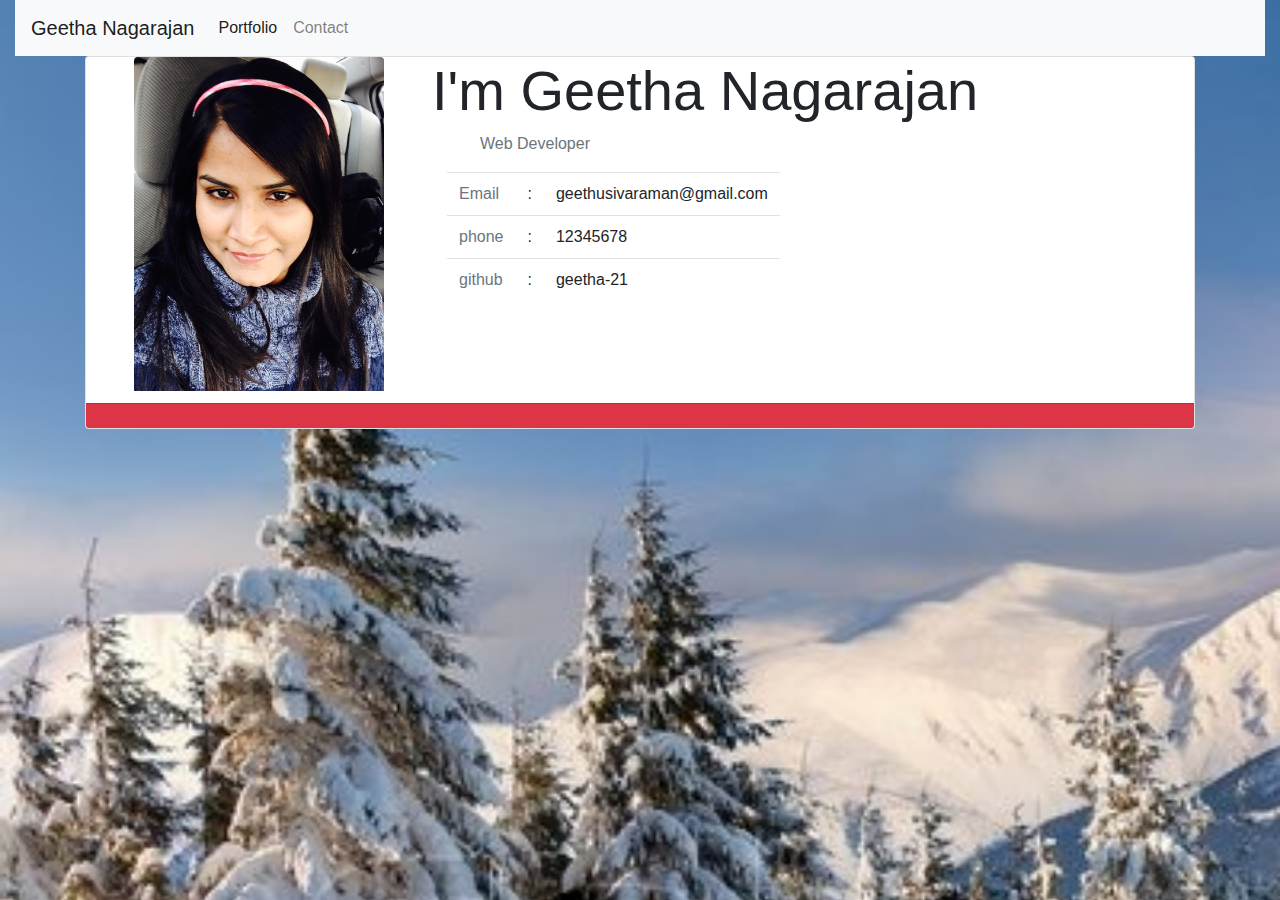
==== index.html @ af114187 "updates" ====
<html lang="en-us"><!-- Useful for people with disabilities. Specifies the page will be read in English. --><head> <!-- Metadata for the web browser to display things such as the tab title, etc. -->
    <meta charset="utf-8"> <!-- Lets you include specific types of characters. There are others. -->
    <meta http-equiv="X-UA-Compatible" content="IE=edge"> <!-- Tells internet explorer to use the latest version available. -->
    <title>Geetha's Portfolio</title> <!-- This is what gets displayed on the tab. -->
    <meta name="viewport" content="width=device-width, initial-scale=1">
    
    <link href="https://fonts.googleapis.com/css?family=Crimson+Text|Merriweather&amp;display=swap" rel="stylesheet">    <link rel="stylesheet" type="text/css" media="screen" href="./assets/css/reset.css">
    <link rel="stylesheet" type="text/css" media="screen" href="./asset/style.css">
    <link rel="stylesheet" href="https://stackpath.bootstrapcdn.com/bootstrap/4.3.1/css/bootstrap.min.css" integrity="sha384-ggOyR0iXCbMQv3Xipma34MD+dH/1fQ784/j6cY/iJTQUOhcWr7x9JvoRxT2MZw1T" crossorigin="anonymous">
</head>
<body>
<section class="container-fluid bg">
    
        <nav class="navbar navbar-expand-lg navbar-light bg-light">
                <a class="navbar-brand" href="#">Geetha Nagarajan</a>
                <button class="navbar-toggler" type="button" data-toggle="collapse" data-target="#navbarSupportedContent" aria-controls="navbarSupportedContent" aria-expanded="false" aria-label="Toggle navigation">
                  <span class="navbar-toggler-icon"></span>
                </button>
              
                <div class="collapse navbar-collapse" id="navbarSupportedContent">
                  <ul class="navbar-nav mr-auto">
                    <li class="nav-item active">
                      <a class="nav-link" href="portfolio.html">Portfolio <span class="sr-only">(current)</span></a>
                    </li>
                    <li class="nav-item">
                      <a class="nav-link" href="contact.html">Contact</a>
                    </li>
                    
                  </ul>
                  
        
                </div>
              </nav>

              <div id="About">
                <div class="container">
                  <div class="row">
                    <div class="col">
                      <div id="AboutData">
                        <div class="card bg-white">
                          <div class= "card-title">
                            <div class="media">
                              <img src="asset/images/geetha.jpg"width="250" height="250" class="img-fluid rounded-top mx-5">
                              <div class="media-body">
                                <h3 class="display-4">I'm Geetha Nagarajan</h3>
                                <p class="text-muted ml-5">Web Developer</p>
                                <div class="container">
                                  <table class="table table-responsive mi-4">
                                    <tr>
                                      <td class="text-muted">Email</td>
                                      <td>:</td>
                                      <td>geethusivaraman@gmail.com</td>

                                    </tr>
                                    <tr>
                                        <td class="text-muted">phone</td>
                                        <td>:</td>
                                        <td>12345678</td>
  
                                      </tr>
                                      <tr>
                                          <td class="text-muted">github</td>
                                          <td>:</td>
                                          <td>geetha-21</td>
    
                                        </tr>
                                  </table>
                                </div>
                              </div>
                            </div>

                          </div>
                          <div class="card-footer bg-danger">
                            
                          </div>
                        </div>
                      </div>
                    </div>
                  </div>
                </div>
              </div>
    
        
    </div>
    
    
    </div>
</section>    
    </section>
    <script src="https://code.jquery.com/jquery-3.3.1.slim.min.js" integrity="sha384-q8i/X+965DzO0rT7abK41JStQIAqVgRVzpbzo5smXKp4YfRvH+8abtTE1Pi6jizo" crossorigin="anonymous"></script>
<script src="https://cdnjs.cloudflare.com/ajax/libs/popper.js/1.14.7/umd/popper.min.js" integrity="sha384-UO2eT0CpHqdSJQ6hJty5KVphtPhzWj9WO1clHTMGa3JDZwrnQq4sF86dIHNDz0W1" crossorigin="anonymous"></script>
<script src="https://stackpath.bootstrapcdn.com/bootstrap/4.3.1/js/bootstrap.min.js" integrity="sha384-JjSmVgyd0p3pXB1rRibZUAYoIIy6OrQ6VrjIEaFf/nJGzIxFDsf4x0xIM+B07jRM" crossorigin="anonymous"></script>

</body></html>
---- asset/style.css ----
.bg{
    background:url(./images/800px_COLOURBOX4762216.jpg) no-repeat;
    width:100%;
    height:100vh;
background-size: 200%;
}

  .form-container{
    position: absolute;
    top:15vh;
    background: #fff;
    padding:30px;
    border-radius: 10px;
    box-shadow: 0px 0px 10px 0px #000;

  }

  .bg1{
    background:url(./images/blosomflower.jpg) no-repeat;
    width:100%;
    height:100vh;
background-size: 200%;
}

.bg2{
  background:url(./images/snow.png) no-repeat;
  width:150%;
  height:100vh;
background-size: 200%;
}

@media only screen and(max-width:678px){
  .bg{
    background-size: 300%;
  }
}

@media only screen and(max-width:678px){
  .bg1{
    background-size: 300%;
  }
}

@media only screen and(max-width:678px){
  .bg2{
    background-size: 300%;
  }
}
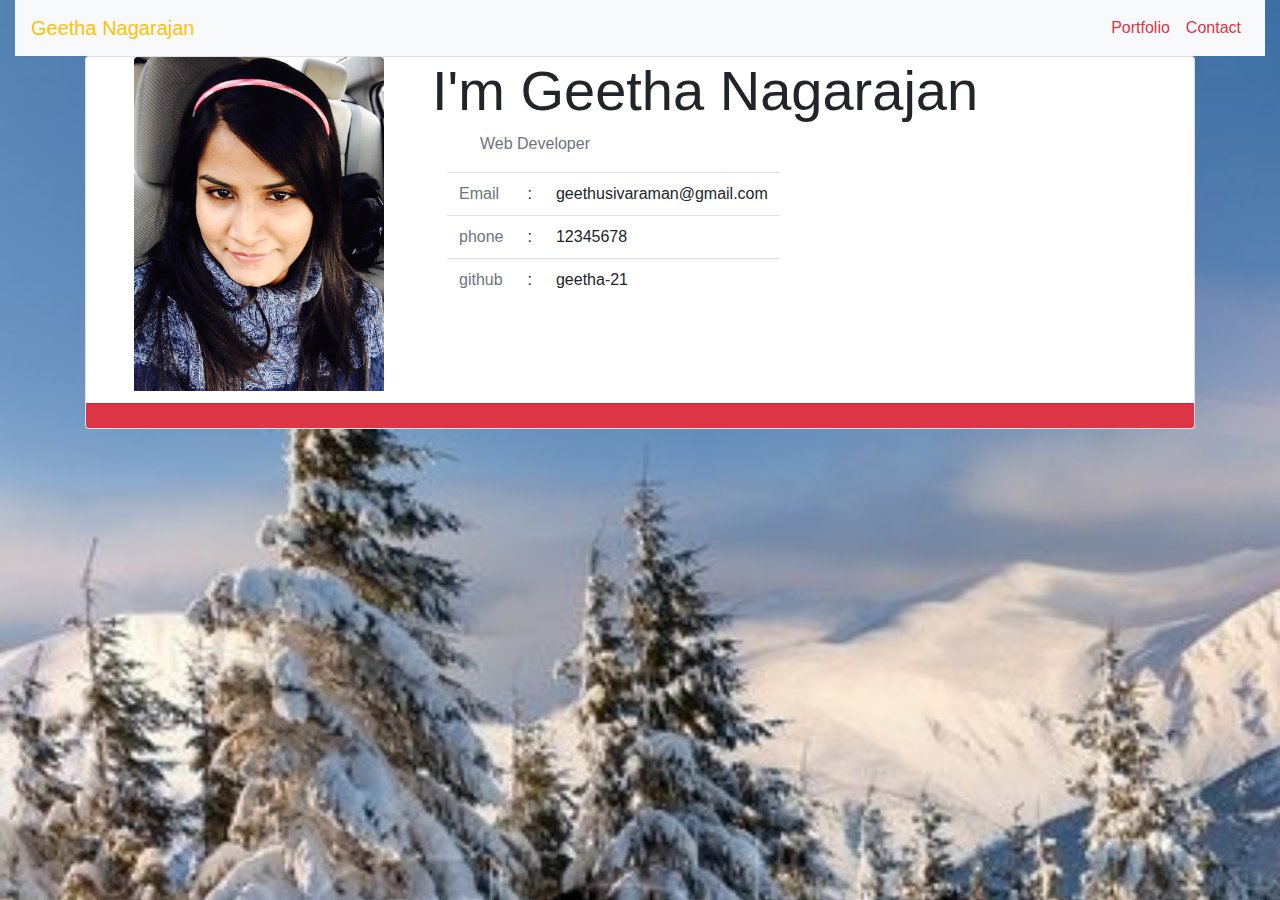
==== commit e83947d8: "final look" ====
--- a/index.html
+++ b/index.html
@@ -12,18 +12,18 @@
 <section class="container-fluid bg">
     
         <nav class="navbar navbar-expand-lg navbar-light bg-light">
-                <a class="navbar-brand" href="#">Geetha Nagarajan</a>
+                <a class="navbar-brand text-warning" href="#">Geetha Nagarajan</a>
                 <button class="navbar-toggler" type="button" data-toggle="collapse" data-target="#navbarSupportedContent" aria-controls="navbarSupportedContent" aria-expanded="false" aria-label="Toggle navigation">
                   <span class="navbar-toggler-icon"></span>
                 </button>
               
                 <div class="collapse navbar-collapse" id="navbarSupportedContent">
-                  <ul class="navbar-nav mr-auto">
+                  <ul class="navbar-nav ml-auto">
                     <li class="nav-item active">
-                      <a class="nav-link" href="portfolio.html">Portfolio <span class="sr-only">(current)</span></a>
+                      <a class="nav-link text-danger" href="portfolio.html">Portfolio <span class="sr-only">(current)</span></a>
                     </li>
                     <li class="nav-item">
-                      <a class="nav-link" href="contact.html">Contact</a>
+                      <a class="nav-link text-danger" href="contact.html">Contact</a>
                     </li>
                     
                   </ul>
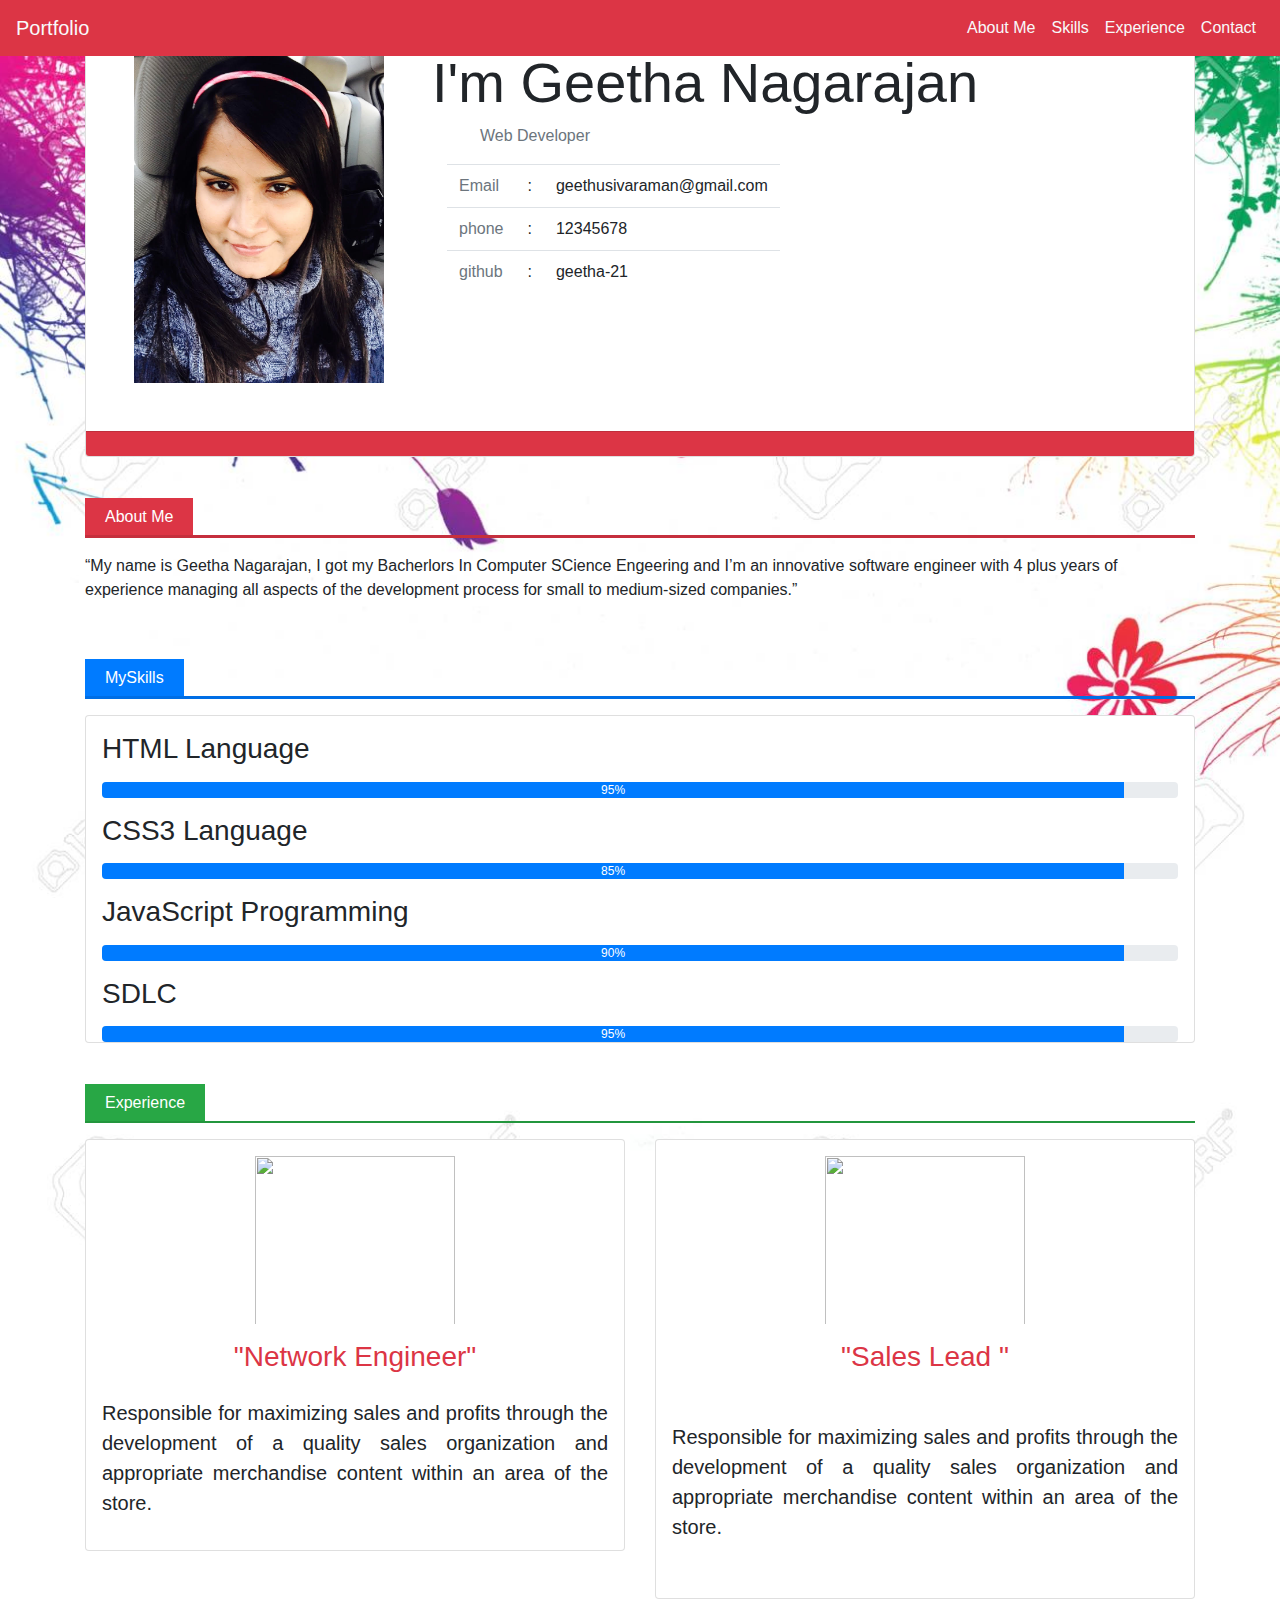
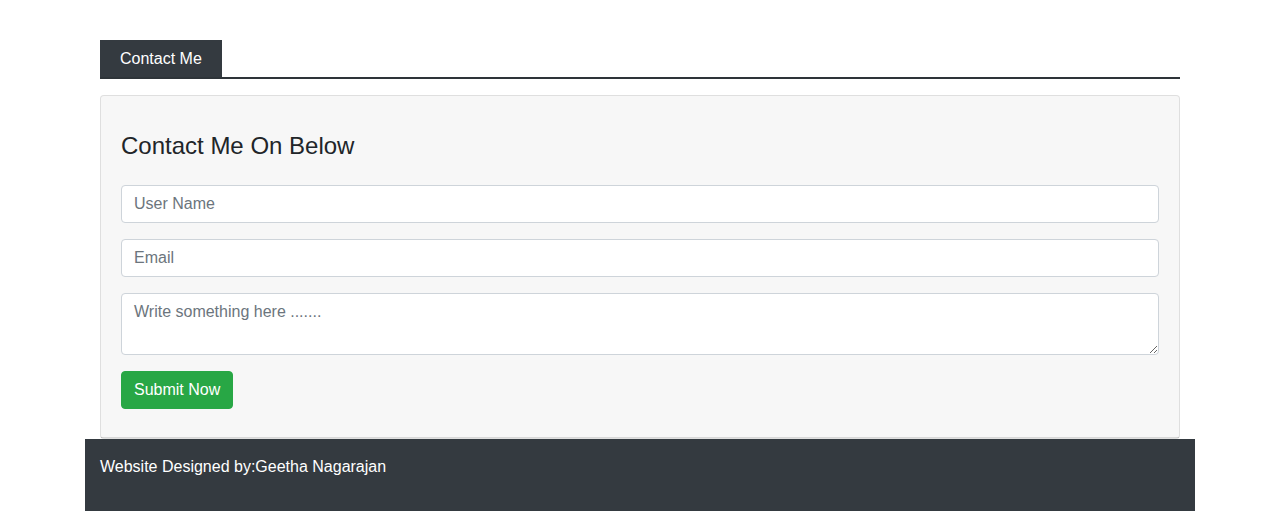
==== commit be8e554d: "updated portfolio" ====
--- a/index.html
+++ b/index.html
@@ -9,36 +9,38 @@
     <link rel="stylesheet" href="https://stackpath.bootstrapcdn.com/bootstrap/4.3.1/css/bootstrap.min.css" integrity="sha384-ggOyR0iXCbMQv3Xipma34MD+dH/1fQ784/j6cY/iJTQUOhcWr7x9JvoRxT2MZw1T" crossorigin="anonymous">
 </head>
 <body>
-<section class="container-fluid bg">
-    
-        <nav class="navbar navbar-expand-lg navbar-light bg-light">
-                <a class="navbar-brand text-warning" href="#">Geetha Nagarajan</a>
+<section class="container-fluid bg-img">
+    
+        <nav class="navbar fixed-top navbar-expand-lg navbar-light bg-danger">
+                <a class="navbar-brand text-light" href="#">Portfolio</a>
                 <button class="navbar-toggler" type="button" data-toggle="collapse" data-target="#navbarSupportedContent" aria-controls="navbarSupportedContent" aria-expanded="false" aria-label="Toggle navigation">
                   <span class="navbar-toggler-icon"></span>
                 </button>
               
                 <div class="collapse navbar-collapse" id="navbarSupportedContent">
                   <ul class="navbar-nav ml-auto">
-                    <li class="nav-item active">
-                      <a class="nav-link text-danger" href="portfolio.html">Portfolio <span class="sr-only">(current)</span></a>
-                    </li>
-                    <li class="nav-item">
-                      <a class="nav-link text-danger" href="contact.html">Contact</a>
-                    </li>
-                    
+                      <li class="nav-item "><a href="#About-Me"class="nav-link text-light">About Me</a></li>
+                      <li class="nav-item"><a href="#Skills"class="nav-link text-light">Skills</a></li>
+                      <li class="nav-item"><a href="#Experience"class="nav-link text-light">Experience</a></li>  
+                
+                      <li class="nav-item"><a href="#Contact"class="nav-link text-light">Contact</a></li>
                   </ul>
                   
         
                 </div>
               </nav>
+            </div>
+
+            <div id="bg-img">
 
               <div id="About">
                 <div class="container">
                   <div class="row">
                     <div class="col">
                       <div id="AboutData">
+                        
                         <div class="card bg-white">
-                          <div class= "card-title">
+                          <div class= "card-title my-5">
                             <div class="media">
                               <img src="asset/images/geetha.jpg"width="250" height="250" class="img-fluid rounded-top mx-5">
                               <div class="media-body">
@@ -71,20 +73,134 @@
 
                           </div>
                           <div class="card-footer bg-danger">
-                            
+                            <a href="#"><i class="fa fa-github fa-2x mx-3"></i></a>
                           </div>
                         </div>
                       </div>
                     </div>
                   </div>
                 </div>
+              
+
+                <div id="About-Me" class="container mt-5">
+      <div class="row">
+        <div class="col">
+          <span class="bg-danger text-white">About Me</span><hr class="bg-danger">
+          <p>“My name is Geetha Nagarajan, I got my Bacherlors In Computer SCience Engeering and I’m an innovative software engineer with 4 plus years of experience managing all aspects of the development process for small to medium-sized companies.”</p>
+        </div>
+      </div>
+    </div>
+        
+    
+    
+    <div id="Skills" class="mt-5">
+      <div class ="container">
+        <span class="bg-primary text-white">MySkills</span><hr class="bg-primary">
+        <div class="row">
+          <div class="col">
+            <div class="card bg-white">
+
+              <h3 class="ml-3 my-3" >HTML Language</h3>
+              <div class="progress mx-3">
+                <div class="progress-bar" style="width:95%">95%</div>
+                </div>
+
+                <h3 class="ml-3 my-3" >CSS3 Language</h3>
+              <div class="progress mx-3">
+                <div class="progress-bar" style="width:95%">85%</div>
+                </div>
+
+                <h3 class="ml-3 my-3" >JavaScript Programming</h3>
+              <div class="progress mx-3">
+                <div class="progress-bar" style="width:95%">90%</div>
+                </div>
+
+                <h3 class="ml-3 my-3" >SDLC</h3>
+              <div class="progress mx-3">
+                <div class="progress-bar" style="width:95%">95%</div>
+                </div>
+
               </div>
-    
-        
-    </div>
-    
-    
-    </div>
+            </div>
+          </div>
+        </div>
+      </div>
+    </div>
+    
+
+
+    <div id="Experience">
+      <div class="container mt-5">
+          <span class="bg-success text-white">Experience</span><hr class="bg-success">
+          <div class="row">
+
+            <div class="col-lg-6">
+              <div class="card bg-white">
+                <img src="../bootstrap-portfolio/asset/images/indian1.jpg" width="200" height="80" class="img-fluid m-auto py-3">
+                <h3 class="text-center text-danger">"Network Engineer"</h3>
+                <p class="lead text-justify p-3">Responsible for maximizing sales and profits through the development of a quality sales organization and appropriate merchandise content within an area of the store. </p>
+                </div>
+               </div>
+
+               <div class="col-lg-6">
+                  <div class="card bg-white">
+                    <img src="../bootstrap-portfolio/asset/images/macys1.jpg" width="200" height="80" class="img-fluid m-auto py-3">
+                    <h3 class="text-center text-danger">"Sales Lead "</h3>
+                    <br>
+                    <p class="lead text-justify p-3">Responsible for maximizing sales and profits through the development of a quality sales organization and appropriate merchandise content within an area of the store. </p>
+                    <br>
+                    </div>
+                   </div>
+    </div>
+
+
+    <div id="Contact">
+      <div class="container mt-5">
+        <span class="bg-dark text-white">Contact Me</span><hr class="bg-dark">
+        <div class="row">
+          <div class="col">
+            <div class="card bg-white">
+              <div class="card-header">
+                <h4 class="my-4">Contact Me On Below</h4>
+            
+              <div class="form-group ">
+                <input type="text" placeholder="User Name" class="form-control">
+                
+              </div>
+              <div class="form-group">
+                  <input type="text" placeholder="Email" class="form-control">
+                  
+                </div>
+
+                <div class="form-group">
+                     <textarea  class="form-control" placeholder="Write something here ......."></textarea>
+                    
+                  </div>
+
+                  <div class="form-group">
+                      <button  class="btn btn-success text-white">Submit Now</button>
+                     
+                   </div>
+
+</div>
+
+
+            </div>
+          </div>
+        </div>
+      </div>
+    </div>
+
+    <div class="container-fluid bg-dark">
+      <div class="row">
+        <div class="col">
+          <p class="text-white py-3">Website Designed by:Geetha Nagarajan</p>
+        </div>
+      </div>
+    </div>
+
+</div>
+
 </section>    
     </section>
     <script src="https://code.jquery.com/jquery-3.3.1.slim.min.js" integrity="sha384-q8i/X+965DzO0rT7abK41JStQIAqVgRVzpbzo5smXKp4YfRvH+8abtTE1Pi6jizo" crossorigin="anonymous"></script>
--- a/asset/style.css
+++ b/asset/style.css
@@ -1,49 +1,98 @@
-
-  .bg{
-    background:url(./images/800px_COLOURBOX4762216.jpg) no-repeat;
-    width:100%;
-    height:100vh;
-background-size: 200%;
+.bg {
+  background: url(./images/800px_COLOURBOX4762216.jpg) no-repeat;
+  width: 100%;
+  height: 100vh;
+  background-size: 200%;
 }
 
-  .form-container{
-    position: absolute;
-    top:15vh;
-    background: #fff;
-    padding:30px;
-    border-radius: 10px;
-    box-shadow: 0px 0px 10px 0px #000;
-
-  }
-
-  .bg1{
-    background:url(./images/blosomflower.jpg) no-repeat;
-    width:100%;
-    height:100vh;
-background-size: 200%;
+.bg-img {
+  background: url(../asset/images/back.jpg);
+  background-size: 100%;
+  background-repeat: no-repeat;
+  min-height: 500px;
 }
 
-.bg2{
-  background:url(./images/snow.png) no-repeat;
-  width:150%;
-  height:100vh;
-background-size: 200%;
+.form-container {
+  position: absolute;
+  top: 15vh;
+  background: #fff;
+  padding: 30px;
+  border-radius: 10px;
+  box-shadow: 0px 0px 10px 0px #000;
 }
 
-@media only screen and(max-width:678px){
-  .bg{
+.bg1 {
+  background: url(./images/blosomflower.jpg) no-repeat;
+  width: 100%;
+  height: 100vh;
+  background-size: 200%;
+}
+
+.bg2 {
+  background: url(./images/snow.png) no-repeat;
+  width: 150%;
+  height: 100vh;
+  background-size: 200%;
+}
+
+#About span {
+  padding: 10px 20px 10px 20px;
+}
+
+#About hr {
+  border-width: 3px;
+  margin-top: 06px;
+}
+
+#Skills span {
+  padding: 10px 20px 10px 20px;
+}
+
+#Skills hr {
+  border-width: 3px;
+  margin-top: 06px;
+}
+
+#Experience span {
+  padding: 10px 20px 10px 20px;
+}
+
+#Experience hr {
+  border-width: 2px;
+  margin-top: 06px;
+}
+
+Experience .card {
+  border-top: 03px solid red;
+}
+
+#Contact span {
+  padding: 10px 20px 10px 20px;
+}
+
+#Contact hr {
+  border-width: 2px;
+  margin-top: 06px;
+}
+
+.navbar {
+  background-color: rgb(172, 115, 155);
+  border-color: rgb(53, 50, 52);
+}
+@media only screen and(max-width:678px) {
+  .bg {
     background-size: 300%;
   }
 }
 
-@media only screen and(max-width:678px){
-  .bg1{
+@media only screen and(max-width:678px) {
+  .bg1 {
     background-size: 300%;
   }
 }
 
-@media only screen and(max-width:678px){
-  .bg2{
+@media only screen and(max-width:678px) {
+  .bg2 {
     background-size: 300%;
   }
 }
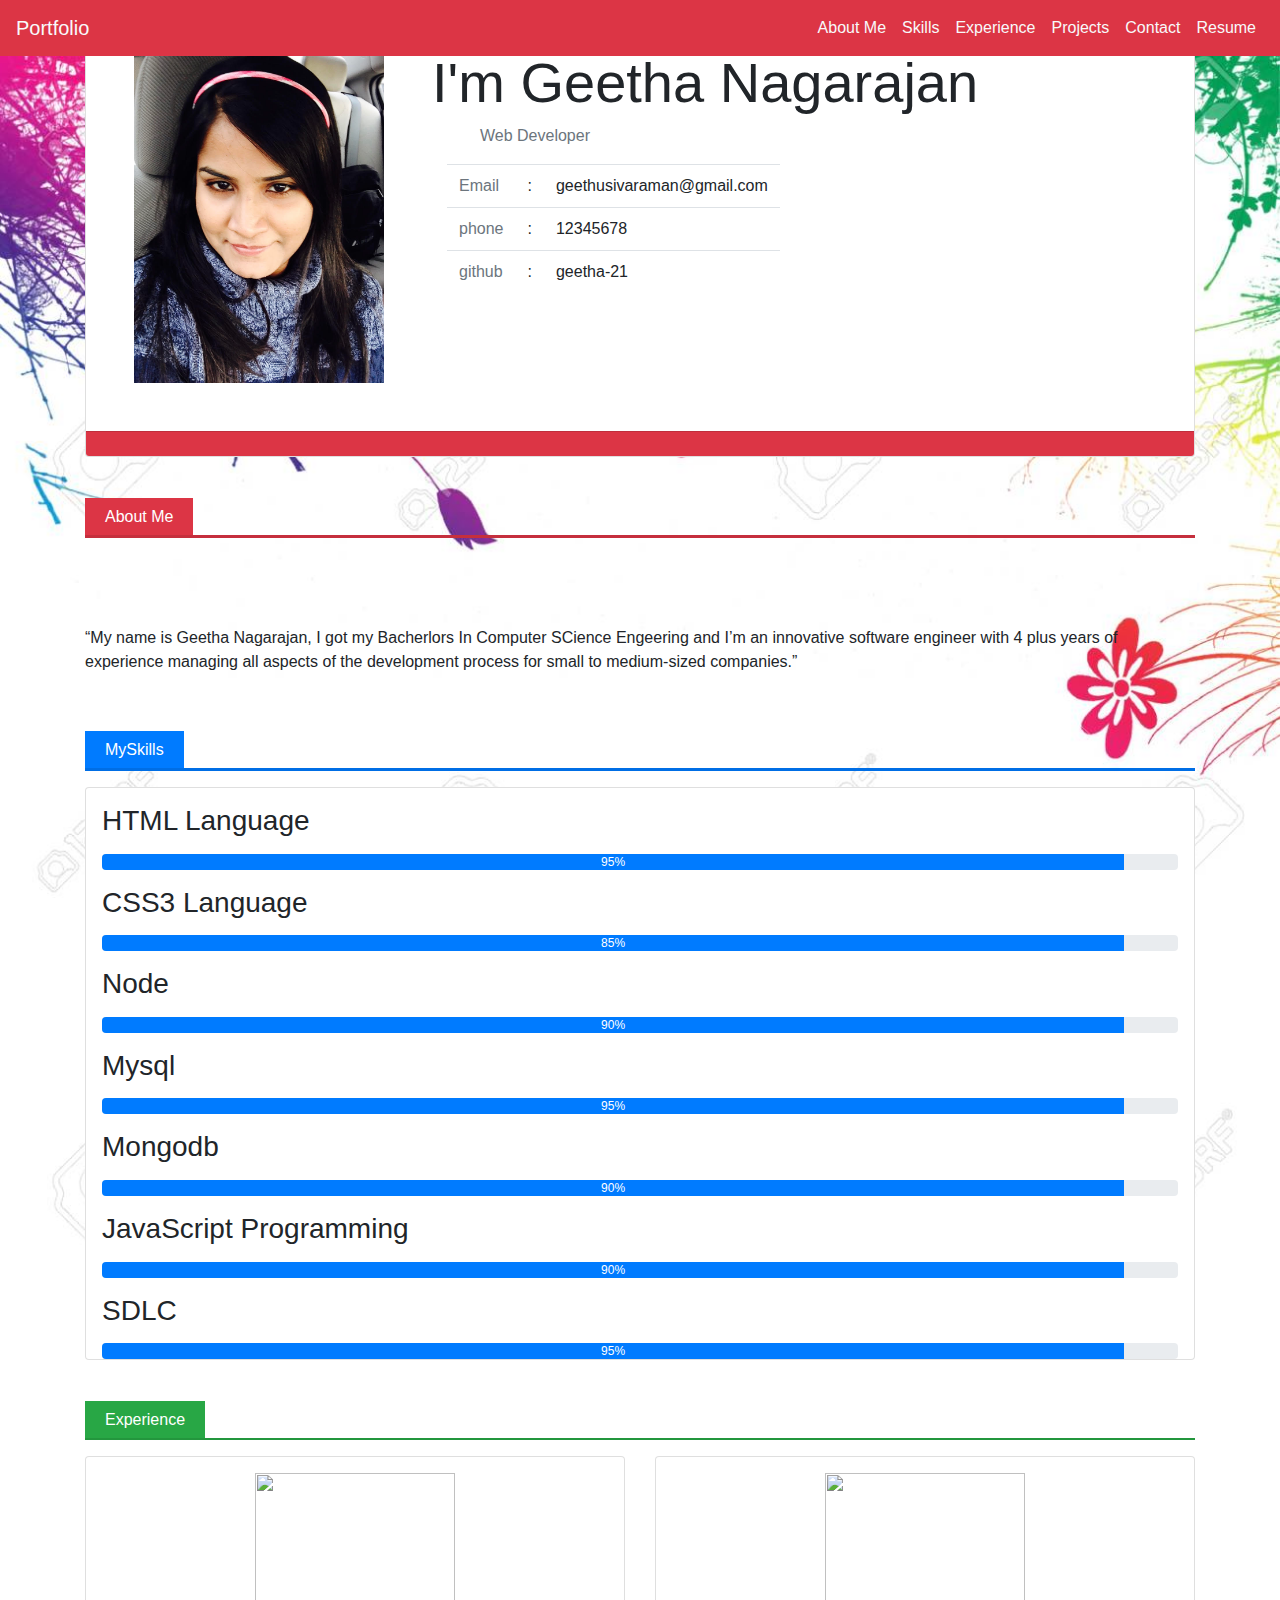
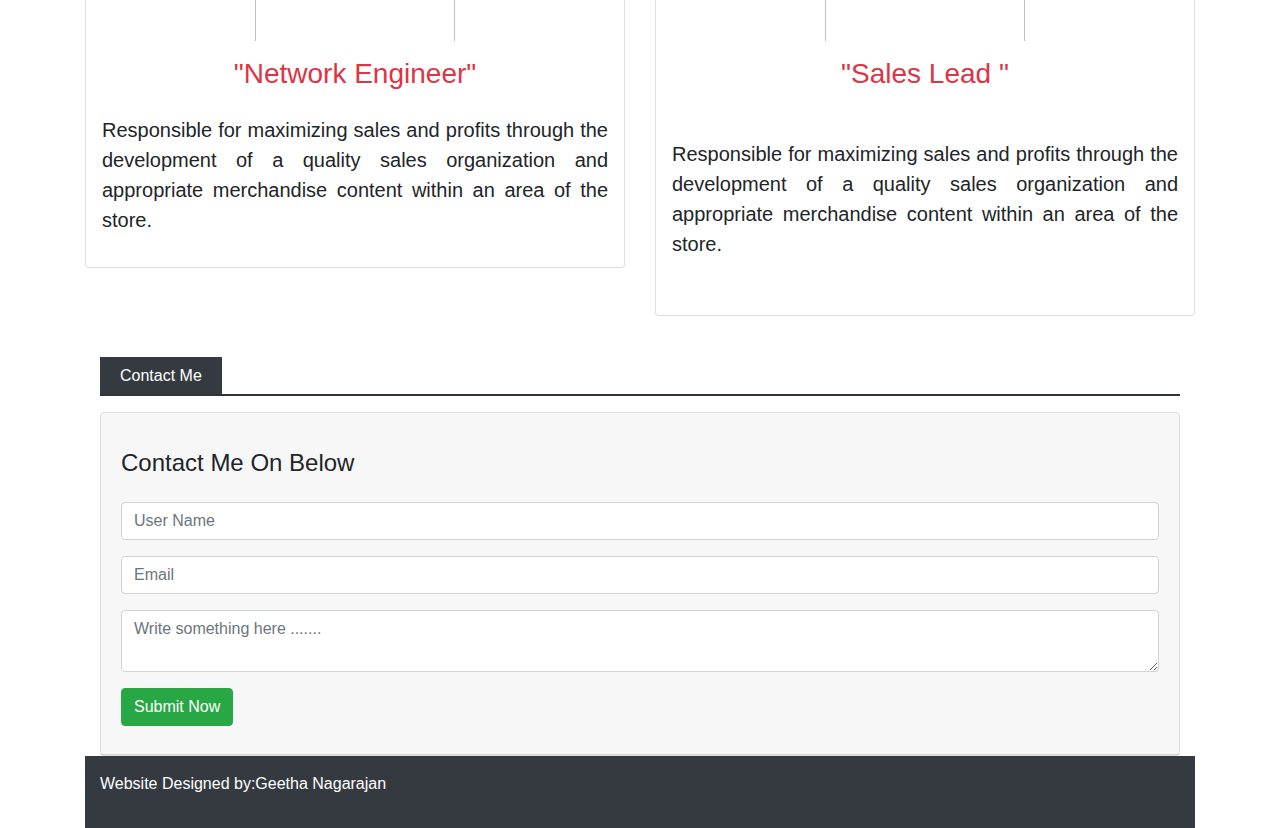
==== commit 75fe662d: "updated portfolio" ====
--- a/index.html
+++ b/index.html
@@ -1,210 +1,262 @@
-<html lang="en-us"><!-- Useful for people with disabilities. Specifies the page will be read in English. --><head> <!-- Metadata for the web browser to display things such as the tab title, etc. -->
-    <meta charset="utf-8"> <!-- Lets you include specific types of characters. There are others. -->
-    <meta http-equiv="X-UA-Compatible" content="IE=edge"> <!-- Tells internet explorer to use the latest version available. -->
-    <title>Geetha's Portfolio</title> <!-- This is what gets displayed on the tab. -->
-    <meta name="viewport" content="width=device-width, initial-scale=1">
-    
-    <link href="https://fonts.googleapis.com/css?family=Crimson+Text|Merriweather&amp;display=swap" rel="stylesheet">    <link rel="stylesheet" type="text/css" media="screen" href="./assets/css/reset.css">
-    <link rel="stylesheet" type="text/css" media="screen" href="./asset/style.css">
-    <link rel="stylesheet" href="https://stackpath.bootstrapcdn.com/bootstrap/4.3.1/css/bootstrap.min.css" integrity="sha384-ggOyR0iXCbMQv3Xipma34MD+dH/1fQ784/j6cY/iJTQUOhcWr7x9JvoRxT2MZw1T" crossorigin="anonymous">
+<html lang="en-us">
+<!-- Useful for people with disabilities. Specifies the page will be read in English. -->
+
+<head>
+  <!-- Metadata for the web browser to display things such as the tab title, etc. -->
+  <meta charset="utf-8"> <!-- Lets you include specific types of characters. There are others. -->
+  <meta http-equiv="X-UA-Compatible" content="IE=edge">
+  <!-- Tells internet explorer to use the latest version available. -->
+  <title>Geetha's Portfolio</title> <!-- This is what gets displayed on the tab. -->
+  <meta name="viewport" content="width=device-width, initial-scale=1">
+
+  <link href="https://fonts.googleapis.com/css?family=Crimson+Text|Merriweather&amp;display=swap" rel="stylesheet">
+  <link rel="stylesheet" type="text/css" media="screen" href="./assets/css/reset.css">
+  <link rel="stylesheet" type="text/css" media="screen" href="./asset/style.css">
+  <link rel="stylesheet" href="https://stackpath.bootstrapcdn.com/bootstrap/4.3.1/css/bootstrap.min.css"
+    integrity="sha384-ggOyR0iXCbMQv3Xipma34MD+dH/1fQ784/j6cY/iJTQUOhcWr7x9JvoRxT2MZw1T" crossorigin="anonymous">
 </head>
+
 <body>
-<section class="container-fluid bg-img">
-    
-        <nav class="navbar fixed-top navbar-expand-lg navbar-light bg-danger">
-                <a class="navbar-brand text-light" href="#">Portfolio</a>
-                <button class="navbar-toggler" type="button" data-toggle="collapse" data-target="#navbarSupportedContent" aria-controls="navbarSupportedContent" aria-expanded="false" aria-label="Toggle navigation">
-                  <span class="navbar-toggler-icon"></span>
-                </button>
-              
-                <div class="collapse navbar-collapse" id="navbarSupportedContent">
-                  <ul class="navbar-nav ml-auto">
-                      <li class="nav-item "><a href="#About-Me"class="nav-link text-light">About Me</a></li>
-                      <li class="nav-item"><a href="#Skills"class="nav-link text-light">Skills</a></li>
-                      <li class="nav-item"><a href="#Experience"class="nav-link text-light">Experience</a></li>  
-                
-                      <li class="nav-item"><a href="#Contact"class="nav-link text-light">Contact</a></li>
-                  </ul>
-                  
-        
+  <section class="container-fluid bg-img">
+
+    <nav class="navbar fixed-top navbar-expand-lg navbar-light bg-danger">
+      <a class="navbar-brand text-light" href="#">Portfolio</a>
+      <button class="navbar-toggler" type="button" data-toggle="collapse" data-target="#navbarSupportedContent"
+        aria-controls="navbarSupportedContent" aria-expanded="false" aria-label="Toggle navigation">
+        <span class="navbar-toggler-icon"></span>
+      </button>
+
+      <div class="collapse navbar-collapse" id="navbarSupportedContent">
+        <ul class="navbar-nav ml-auto">
+          <li class="nav-item "><a href="#About-Me" class="nav-link text-light">About Me</a></li>
+          <li class="nav-item"><a href="#Skills" class="nav-link text-light">Skills</a></li>
+          <li class="nav-item"><a href="#Experience" class="nav-link text-light">Experience</a></li>
+          <li class="nav-item"><a href="portfolio.html" class="nav-link text-light">Projects</a></li>
+
+          <li class="nav-item"><a href="#Contact" class="nav-link text-light">Contact</a></li>
+          <li class="nav-item"><a href="https://drive.google.com/open?id=1VBslXaunuKy30LR-KCB7mULTkvUFdan5"
+              class="nav-link text-light">Resume</a></li>
+        </ul>
+
+
+      </div>
+    </nav>
+    </div>
+
+    <div id="bg-img">
+
+      <div id="About">
+        <div class="container">
+          <div class="row">
+            <div class="col">
+              <div id="AboutData">
+
+                <div class="card bg-white">
+                  <div class="card-title my-5">
+                    <div class="media">
+                      <img src="asset/images/geetha.jpg" width="250" height="250" class="img-fluid rounded-top mx-5">
+                      <div class="media-body">
+                        <h3 class="display-4">I'm Geetha Nagarajan</h3>
+                        <p class="text-muted ml-5">Web Developer</p>
+                        <div class="container">
+                          <table class="table table-responsive mi-4">
+                            <tr>
+                              <td class="text-muted">Email</td>
+                              <td>:</td>
+                              <td>geethusivaraman@gmail.com</td>
+
+                            </tr>
+                            <tr>
+                              <td class="text-muted">phone</td>
+                              <td>:</td>
+                              <td>12345678</td>
+
+                            </tr>
+                            <tr>
+                              <td class="text-muted">github</td>
+                              <td>:</td>
+                              <td>geetha-21</td>
+
+                            </tr>
+                          </table>
+                        </div>
+                      </div>
+                    </div>
+
+                  </div>
+                  <div class="card-footer bg-danger">
+                    <a href="#"><i class="fa fa-github fa-2x mx-3"></i></a>
+                  </div>
                 </div>
-              </nav>
-            </div>
-
-            <div id="bg-img">
-
-              <div id="About">
-                <div class="container">
-                  <div class="row">
-                    <div class="col">
-                      <div id="AboutData">
-                        
-                        <div class="card bg-white">
-                          <div class= "card-title my-5">
-                            <div class="media">
-                              <img src="asset/images/geetha.jpg"width="250" height="250" class="img-fluid rounded-top mx-5">
-                              <div class="media-body">
-                                <h3 class="display-4">I'm Geetha Nagarajan</h3>
-                                <p class="text-muted ml-5">Web Developer</p>
-                                <div class="container">
-                                  <table class="table table-responsive mi-4">
-                                    <tr>
-                                      <td class="text-muted">Email</td>
-                                      <td>:</td>
-                                      <td>geethusivaraman@gmail.com</td>
-
-                                    </tr>
-                                    <tr>
-                                        <td class="text-muted">phone</td>
-                                        <td>:</td>
-                                        <td>12345678</td>
-  
-                                      </tr>
-                                      <tr>
-                                          <td class="text-muted">github</td>
-                                          <td>:</td>
-                                          <td>geetha-21</td>
-    
-                                        </tr>
-                                  </table>
-                                </div>
-                              </div>
-                            </div>
-
-                          </div>
-                          <div class="card-footer bg-danger">
-                            <a href="#"><i class="fa fa-github fa-2x mx-3"></i></a>
-                          </div>
-                        </div>
-                      </div>
-                    </div>
-                  </div>
+              </div>
+            </div>
+          </div>
+        </div>
+
+
+        <div id="About-Me" class="container mt-5">
+          <div class="row">
+            <div class="col">
+              <span class="bg-danger text-white">About Me</span>
+              <hr class="bg-danger">
+              <br>
+              <br>
+              <br>
+              <p>“My name is Geetha Nagarajan, I got my Bacherlors In Computer SCience Engeering and I’m an innovative
+                software engineer with 4 plus years of experience managing all aspects of the development process for
+                small to medium-sized companies.”</p>
+            </div>
+          </div>
+        </div>
+
+
+
+        <div id="Skills" class="mt-5">
+          <div class="container">
+            <span class="bg-primary text-white">MySkills</span>
+            <hr class="bg-primary">
+            <div class="row">
+              <div class="col">
+                <div class="card bg-white">
+
+                  <h3 class="ml-3 my-3">HTML Language</h3>
+                  <div class="progress mx-3">
+                    <div class="progress-bar" style="width:95%">95%</div>
+                  </div>
+
+
+
+                  <h3 class="ml-3 my-3">CSS3 Language</h3>
+                  <div class="progress mx-3">
+                    <div class="progress-bar" style="width:95%">85%</div>
+                  </div>
+
+                  <h3 class="ml-3 my-3">Node</h3>
+                  <div class="progress mx-3">
+                    <div class="progress-bar" style="width:95%">90%</div>
+                  </div>
+
+                  <h3 class="ml-3 my-3">Mysql</h3>
+                  <div class="progress mx-3">
+                    <div class="progress-bar" style="width:95%">95%</div>
+                  </div>
+
+                  <h3 class="ml-3 my-3">Mongodb</h3>
+                  <div class="progress mx-3">
+                    <div class="progress-bar" style="width:95%">90%</div>
+                  </div>
+
+                  <h3 class="ml-3 my-3">JavaScript Programming</h3>
+                  <div class="progress mx-3">
+                    <div class="progress-bar" style="width:95%">90%</div>
+                  </div>
+
+
+
+                  <h3 class="ml-3 my-3">SDLC</h3>
+                  <div class="progress mx-3">
+                    <div class="progress-bar" style="width:95%">95%</div>
+                  </div>
+
                 </div>
-              
-
-                <div id="About-Me" class="container mt-5">
-      <div class="row">
-        <div class="col">
-          <span class="bg-danger text-white">About Me</span><hr class="bg-danger">
-          <p>“My name is Geetha Nagarajan, I got my Bacherlors In Computer SCience Engeering and I’m an innovative software engineer with 4 plus years of experience managing all aspects of the development process for small to medium-sized companies.”</p>
+              </div>
+            </div>
+          </div>
         </div>
       </div>
-    </div>
-        
-    
-    
-    <div id="Skills" class="mt-5">
-      <div class ="container">
-        <span class="bg-primary text-white">MySkills</span><hr class="bg-primary">
-        <div class="row">
-          <div class="col">
-            <div class="card bg-white">
-
-              <h3 class="ml-3 my-3" >HTML Language</h3>
-              <div class="progress mx-3">
-                <div class="progress-bar" style="width:95%">95%</div>
-                </div>
-
-                <h3 class="ml-3 my-3" >CSS3 Language</h3>
-              <div class="progress mx-3">
-                <div class="progress-bar" style="width:95%">85%</div>
-                </div>
-
-                <h3 class="ml-3 my-3" >JavaScript Programming</h3>
-              <div class="progress mx-3">
-                <div class="progress-bar" style="width:95%">90%</div>
-                </div>
-
-                <h3 class="ml-3 my-3" >SDLC</h3>
-              <div class="progress mx-3">
-                <div class="progress-bar" style="width:95%">95%</div>
-                </div>
-
-              </div>
-            </div>
-          </div>
-        </div>
-      </div>
-    </div>
-    
-
-
-    <div id="Experience">
-      <div class="container mt-5">
-          <span class="bg-success text-white">Experience</span><hr class="bg-success">
+
+
+
+      <div id="Experience">
+        <div class="container mt-5">
+          <span class="bg-success text-white">Experience</span>
+          <hr class="bg-success">
           <div class="row">
 
             <div class="col-lg-6">
               <div class="card bg-white">
-                <img src="../bootstrap-portfolio/asset/images/indian1.jpg" width="200" height="80" class="img-fluid m-auto py-3">
+                <img src="../bootstrap-portfolio/asset/images/indian1.jpg" width="200" height="80"
+                  class="img-fluid m-auto py-3">
                 <h3 class="text-center text-danger">"Network Engineer"</h3>
-                <p class="lead text-justify p-3">Responsible for maximizing sales and profits through the development of a quality sales organization and appropriate merchandise content within an area of the store. </p>
+                <p class="lead text-justify p-3">Responsible for maximizing sales and profits through the development of
+                  a quality sales organization and appropriate merchandise content within an area of the store. </p>
+              </div>
+            </div>
+
+            <div class="col-lg-6">
+              <div class="card bg-white">
+                <img src="../bootstrap-portfolio/asset/images/macys1.jpg" width="200" height="80"
+                  class="img-fluid m-auto py-3">
+                <h3 class="text-center text-danger">"Sales Lead "</h3>
+                <br>
+                <p class="lead text-justify p-3">Responsible for maximizing sales and profits through the development of
+                  a quality sales organization and appropriate merchandise content within an area of the store. </p>
+                <br>
+              </div>
+            </div>
+          </div>
+
+
+          <div id="Contact">
+            <div class="container mt-5">
+              <span class="bg-dark text-white">Contact Me</span>
+              <hr class="bg-dark">
+              <div class="row">
+                <div class="col">
+                  <div class="card bg-white">
+                    <div class="card-header">
+                      <h4 class="my-4">Contact Me On Below</h4>
+
+                      <div class="form-group ">
+                        <input type="text" placeholder="User Name" class="form-control">
+
+                      </div>
+                      <div class="form-group">
+                        <input type="text" placeholder="Email" class="form-control">
+
+                      </div>
+
+                      <div class="form-group">
+                        <textarea class="form-control" placeholder="Write something here ......."></textarea>
+
+                      </div>
+
+                      <div class="form-group">
+                        <button class="btn btn-success text-white">Submit Now</button>
+
+                      </div>
+
+                    </div>
+
+
+                  </div>
                 </div>
-               </div>
-
-               <div class="col-lg-6">
-                  <div class="card bg-white">
-                    <img src="../bootstrap-portfolio/asset/images/macys1.jpg" width="200" height="80" class="img-fluid m-auto py-3">
-                    <h3 class="text-center text-danger">"Sales Lead "</h3>
-                    <br>
-                    <p class="lead text-justify p-3">Responsible for maximizing sales and profits through the development of a quality sales organization and appropriate merchandise content within an area of the store. </p>
-                    <br>
-                    </div>
-                   </div>
-    </div>
-
-
-    <div id="Contact">
-      <div class="container mt-5">
-        <span class="bg-dark text-white">Contact Me</span><hr class="bg-dark">
-        <div class="row">
-          <div class="col">
-            <div class="card bg-white">
-              <div class="card-header">
-                <h4 class="my-4">Contact Me On Below</h4>
-            
-              <div class="form-group ">
-                <input type="text" placeholder="User Name" class="form-control">
-                
-              </div>
-              <div class="form-group">
-                  <input type="text" placeholder="Email" class="form-control">
-                  
-                </div>
-
-                <div class="form-group">
-                     <textarea  class="form-control" placeholder="Write something here ......."></textarea>
-                    
-                  </div>
-
-                  <div class="form-group">
-                      <button  class="btn btn-success text-white">Submit Now</button>
-                     
-                   </div>
-
-</div>
-
-
-            </div>
-          </div>
-        </div>
-      </div>
-    </div>
-
-    <div class="container-fluid bg-dark">
-      <div class="row">
-        <div class="col">
-          <p class="text-white py-3">Website Designed by:Geetha Nagarajan</p>
-        </div>
-      </div>
-    </div>
-
-</div>
-
-</section>    
-    </section>
-    <script src="https://code.jquery.com/jquery-3.3.1.slim.min.js" integrity="sha384-q8i/X+965DzO0rT7abK41JStQIAqVgRVzpbzo5smXKp4YfRvH+8abtTE1Pi6jizo" crossorigin="anonymous"></script>
-<script src="https://cdnjs.cloudflare.com/ajax/libs/popper.js/1.14.7/umd/popper.min.js" integrity="sha384-UO2eT0CpHqdSJQ6hJty5KVphtPhzWj9WO1clHTMGa3JDZwrnQq4sF86dIHNDz0W1" crossorigin="anonymous"></script>
-<script src="https://stackpath.bootstrapcdn.com/bootstrap/4.3.1/js/bootstrap.min.js" integrity="sha384-JjSmVgyd0p3pXB1rRibZUAYoIIy6OrQ6VrjIEaFf/nJGzIxFDsf4x0xIM+B07jRM" crossorigin="anonymous"></script>
-
-</body></html>+              </div>
+            </div>
+          </div>
+
+          <div class="container-fluid bg-dark">
+            <div class="row">
+              <div class="col">
+                <p class="text-white py-3">Website Designed by:Geetha Nagarajan</p>
+              </div>
+            </div>
+          </div>
+
+        </div>
+
+  </section>
+  </section>
+  <script src="https://code.jquery.com/jquery-3.3.1.slim.min.js"
+    integrity="sha384-q8i/X+965DzO0rT7abK41JStQIAqVgRVzpbzo5smXKp4YfRvH+8abtTE1Pi6jizo"
+    crossorigin="anonymous"></script>
+  <script src="https://cdnjs.cloudflare.com/ajax/libs/popper.js/1.14.7/umd/popper.min.js"
+    integrity="sha384-UO2eT0CpHqdSJQ6hJty5KVphtPhzWj9WO1clHTMGa3JDZwrnQq4sF86dIHNDz0W1"
+    crossorigin="anonymous"></script>
+  <script src="https://stackpath.bootstrapcdn.com/bootstrap/4.3.1/js/bootstrap.min.js"
+    integrity="sha384-JjSmVgyd0p3pXB1rRibZUAYoIIy6OrQ6VrjIEaFf/nJGzIxFDsf4x0xIM+B07jRM"
+    crossorigin="anonymous"></script>
+
+</body>
+
+</html>--- a/asset/style.css
+++ b/asset/style.css
@@ -29,7 +29,7 @@
 }
 
 .bg2 {
-  background: url(./images/snow.png) no-repeat;
+  background: url(./images/blosomflower.jpg) no-repeat;
   width: 150%;
   height: 100vh;
   background-size: 200%;
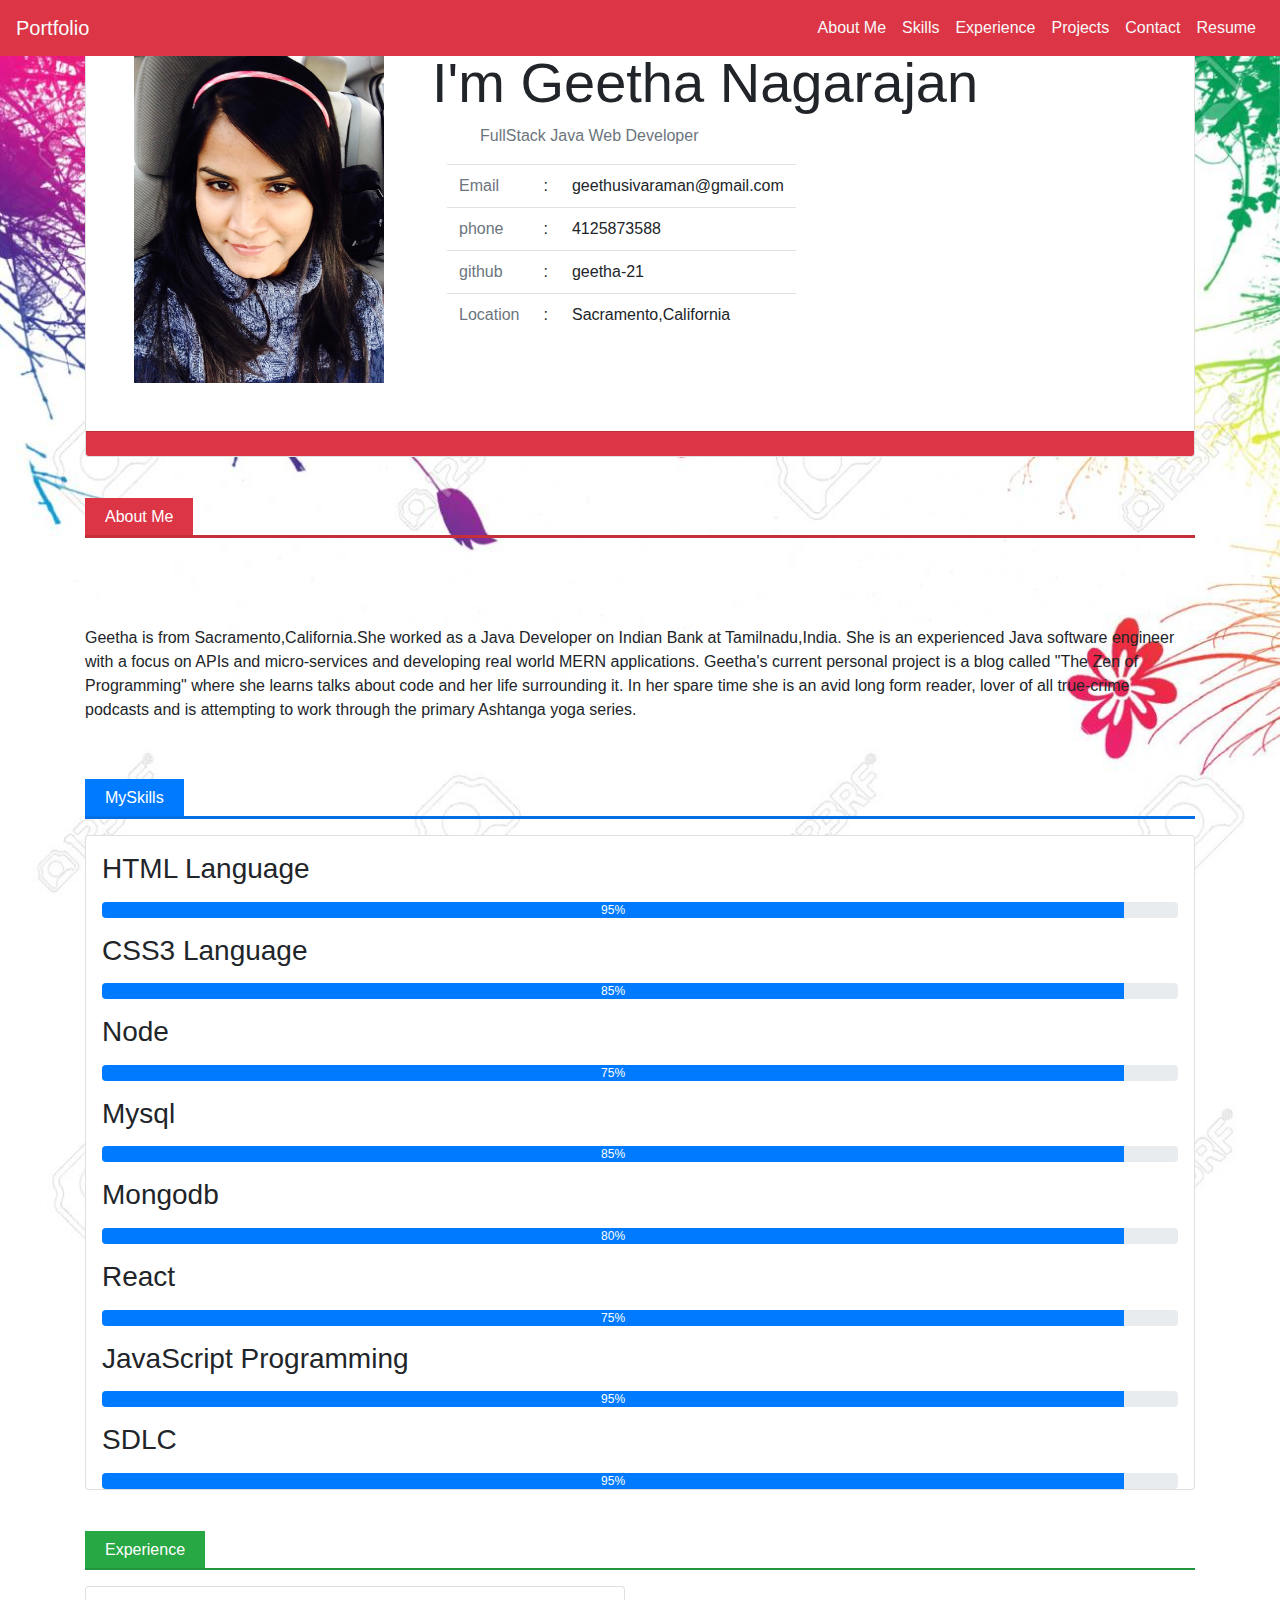
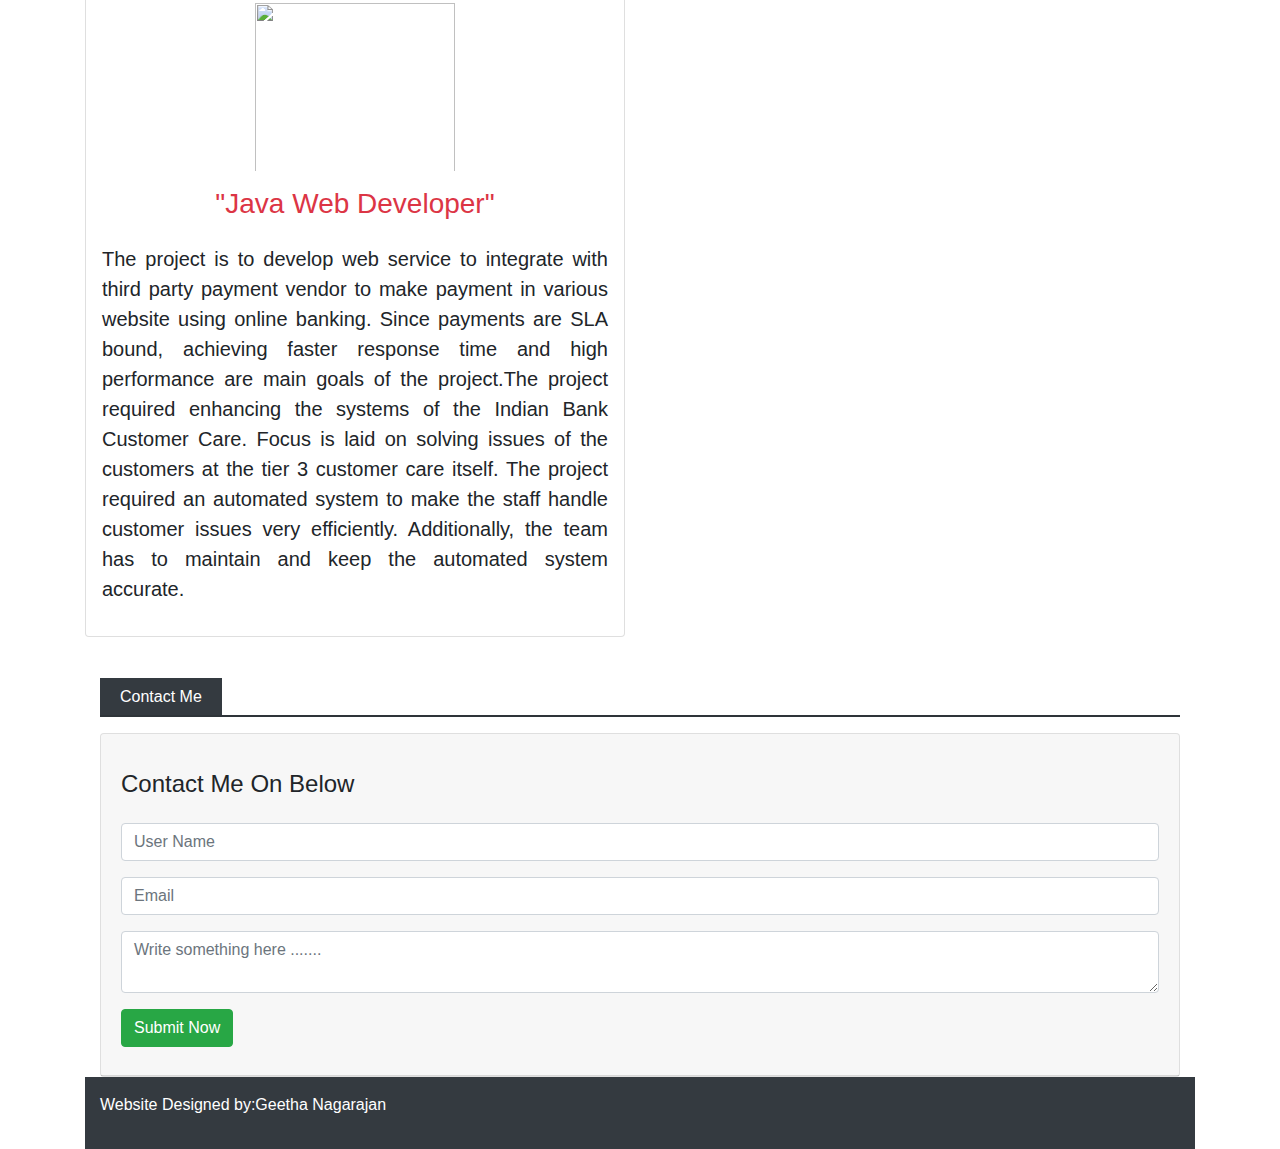
==== commit 242e7e76: "projects" ====
--- a/index.html
+++ b/index.html
@@ -57,7 +57,7 @@
                       <img src="asset/images/geetha.jpg" width="250" height="250" class="img-fluid rounded-top mx-5">
                       <div class="media-body">
                         <h3 class="display-4">I'm Geetha Nagarajan</h3>
-                        <p class="text-muted ml-5">Web Developer</p>
+                        <p class="text-muted ml-5">FullStack Java Web Developer</p>
                         <div class="container">
                           <table class="table table-responsive mi-4">
                             <tr>
@@ -69,13 +69,21 @@
                             <tr>
                               <td class="text-muted">phone</td>
                               <td>:</td>
-                              <td>12345678</td>
-
-                            </tr>
-                            <tr>
-                              <td class="text-muted">github</td>
+                              <td>4125873588</td>
+
+                            </tr>
+                            <tr>
+                              <td class="text-muted">github
+                              </td>
                               <td>:</td>
                               <td>geetha-21</td>
+
+                            </tr>
+                            <tr>
+                              <td class="text-muted">Location
+                              </td>
+                              <td>:</td>
+                              <td>Sacramento,California</td>
 
                             </tr>
                           </table>
@@ -102,9 +110,14 @@
               <br>
               <br>
               <br>
-              <p>“My name is Geetha Nagarajan, I got my Bacherlors In Computer SCience Engeering and I’m an innovative
-                software engineer with 4 plus years of experience managing all aspects of the development process for
-                small to medium-sized companies.”</p>
+              <p>Geetha is from Sacramento,California.She worked as a Java Developer on Indian Bank at
+                Tamilnadu,India. She is an experienced Java software engineer with a focus on APIs and
+                micro-services and developing real world MERN applications.
+                Geetha's current personal project is a blog called "The Zen of Programming" where she learns talks about
+                code and her life surrounding it.
+                In her spare time she is an avid long
+                form reader, lover of all true-crime podcasts and is attempting to work through the primary Ashtanga
+                yoga series.</p>
             </div>
           </div>
         </div>
@@ -133,25 +146,30 @@
 
                   <h3 class="ml-3 my-3">Node</h3>
                   <div class="progress mx-3">
-                    <div class="progress-bar" style="width:95%">90%</div>
+                    <div class="progress-bar" style="width:95%">75%</div>
                   </div>
 
                   <h3 class="ml-3 my-3">Mysql</h3>
                   <div class="progress mx-3">
+                    <div class="progress-bar" style="width:95%">85%</div>
+                  </div>
+
+                  <h3 class="ml-3 my-3">Mongodb</h3>
+                  <div class="progress mx-3">
+                    <div class="progress-bar" style="width:95%">80%</div>
+                  </div>
+
+                  <h3 class="ml-3 my-3">React</h3>
+                  <div class="progress mx-3">
+                    <div class="progress-bar" style="width:95%">75%</div>
+                  </div>
+
+
+
+                  <h3 class="ml-3 my-3">JavaScript Programming</h3>
+                  <div class="progress mx-3">
                     <div class="progress-bar" style="width:95%">95%</div>
                   </div>
-
-                  <h3 class="ml-3 my-3">Mongodb</h3>
-                  <div class="progress mx-3">
-                    <div class="progress-bar" style="width:95%">90%</div>
-                  </div>
-
-                  <h3 class="ml-3 my-3">JavaScript Programming</h3>
-                  <div class="progress mx-3">
-                    <div class="progress-bar" style="width:95%">90%</div>
-                  </div>
-
-
 
                   <h3 class="ml-3 my-3">SDLC</h3>
                   <div class="progress mx-3">
@@ -177,23 +195,19 @@
               <div class="card bg-white">
                 <img src="../bootstrap-portfolio/asset/images/indian1.jpg" width="200" height="80"
                   class="img-fluid m-auto py-3">
-                <h3 class="text-center text-danger">"Network Engineer"</h3>
-                <p class="lead text-justify p-3">Responsible for maximizing sales and profits through the development of
-                  a quality sales organization and appropriate merchandise content within an area of the store. </p>
-              </div>
-            </div>
-
-            <div class="col-lg-6">
-              <div class="card bg-white">
-                <img src="../bootstrap-portfolio/asset/images/macys1.jpg" width="200" height="80"
-                  class="img-fluid m-auto py-3">
-                <h3 class="text-center text-danger">"Sales Lead "</h3>
-                <br>
-                <p class="lead text-justify p-3">Responsible for maximizing sales and profits through the development of
-                  a quality sales organization and appropriate merchandise content within an area of the store. </p>
-                <br>
-              </div>
-            </div>
+                <h3 class="text-center text-danger">"Java Web Developer"</h3>
+                <p class="lead text-justify p-3">The project is to develop web service
+                  to integrate with third party payment vendor to make payment in various website using
+                  online banking. Since payments are SLA bound, achieving faster response time and high
+                  performance are main goals of the project.The project
+                  required enhancing the systems of the Indian Bank Customer Care. Focus is laid on
+                  solving issues of the customers at the tier 3 customer care itself. The project required an
+                  automated system to make the staff handle customer issues very efficiently. Additionally,
+                  the team has to maintain and keep the automated system accurate. </p>
+              </div>
+            </div>
+
+
           </div>
 
 
